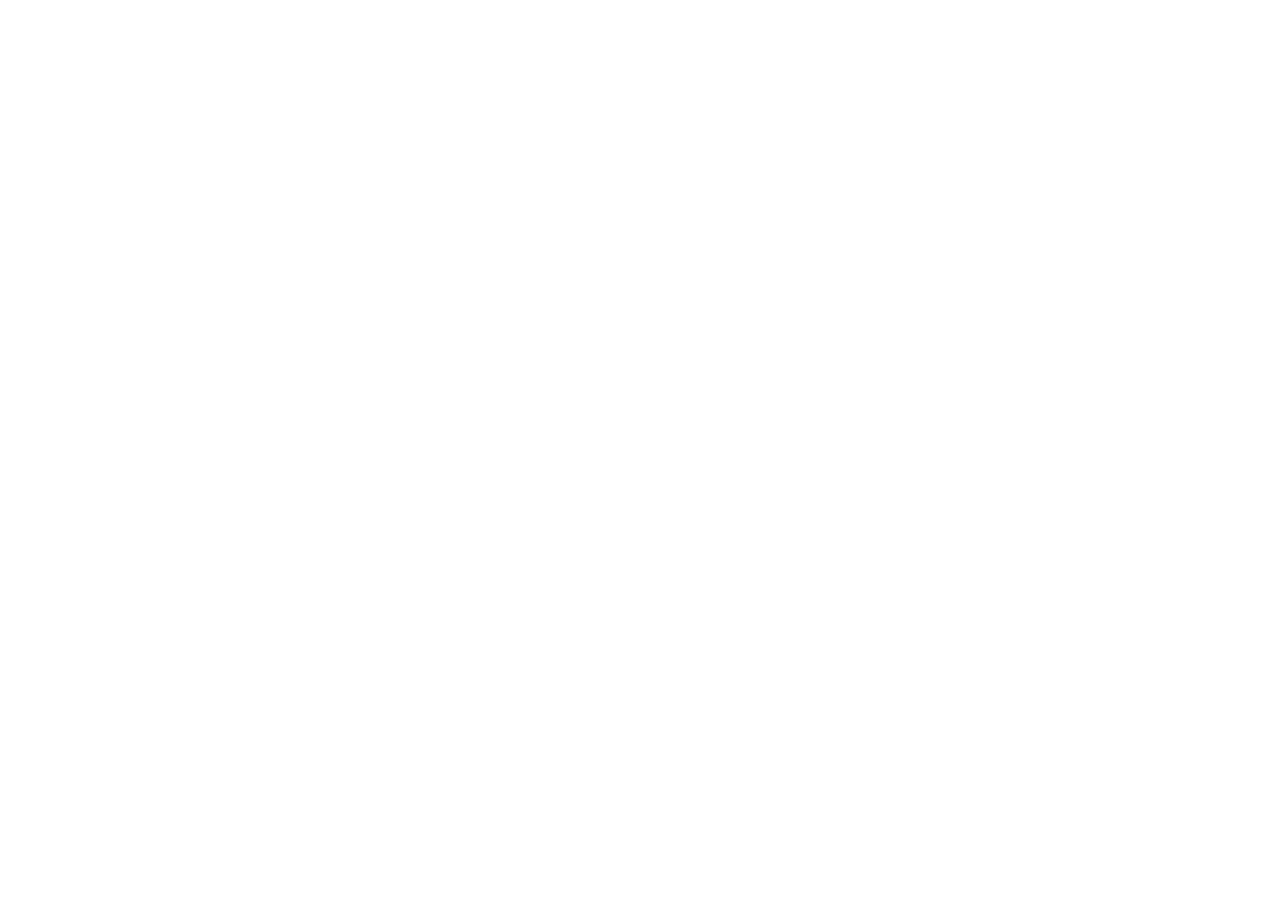
==== Q1/index.html @ ed795579 "first commit" ====
<!DOCTYPE html>
<html lang="en">

<head>
    <meta charset="UTF-8">
    <meta http-equiv="X-UA-Compatible" content="IE=edge">
    <meta name="viewport" content="width=device-width, initial-scale=1.0">
    <title>Q1</title>
</head>

<body>

</body>

</html>
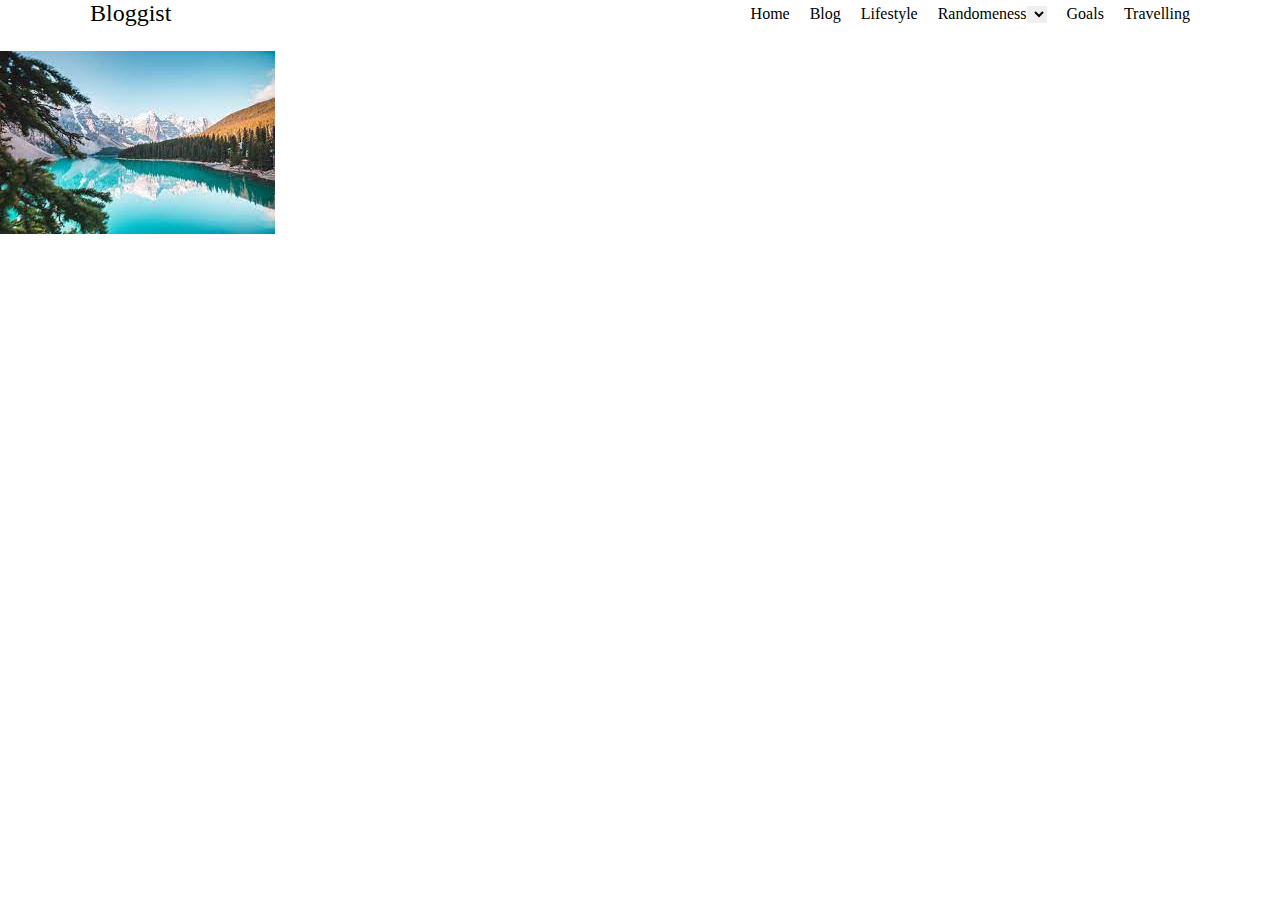
==== commit 81eafb67: "fit: header" ====
--- a/Q1/index.html
+++ b/Q1/index.html
@@ -1,15 +1,46 @@
 <!DOCTYPE html>
 <html lang="en">
+  <head>
+    <meta charset="UTF-8" />
+    <meta http-equiv="X-UA-Compatible" content="IE=edge" />
+    <meta name="viewport" content="width=device-width, initial-scale=1.0" />
+    <link rel="stylesheet" href="./assests/styles/reset.css">
+    <link rel="stylesheet" href="./assests/styles/style.css">
+    <title>Q1</title>
+  </head>
 
-<head>
-    <meta charset="UTF-8">
-    <meta http-equiv="X-UA-Compatible" content="IE=edge">
-    <meta name="viewport" content="width=device-width, initial-scale=1.0">
-    <title>Q1</title>
-</head>
+  <body>
+    <div class="container">
+      <header>
+        <span class="logo">Bloggist</span>
+        <nav class="navbar">
+          <ul>
+            <li>Home</li>
+            <li>Blog</li>
+            <li>Lifestyle</li>
+            <li>Randomeness<select name="nav-select" id="nav-select">
+                <option value=""></option>
+              </select></li>
+            <!-- <li list=""></li> -->
+            <li>Goals</li>
+            <li>Travelling</li>
+          </ul>
+        </nav>
+      </header>
+      <div class="slider">
+        <picture>
+            <source media="(max-width:600px)" srcset="./assests/images/slider-width612.jpg">
+            <source media="(min-width:601px)" srcset="./assests/images/slider.jpg">
+            <img src="./assests/images/slider.jpg" alt="Flowers" style="width:auto;">
+        </picture>
+      </div>
+      <div>
+        <main>
 
-<body>
-
-</body>
-
-</html>+        </main>
+        <aside></aside>
+      </div>
+      <footer></footer>
+    </div>
+  </body>
+</html>
--- a/Q1/assests/styles/style.css
+++ b/Q1/assests/styles/style.css
@@ -0,0 +1,34 @@
+.container{
+    display: grid;
+    grid-template-columns: 2fr 1fr;
+    font-size: 1rem;
+    width: 100vw;
+}
+header{
+    grid-column: 1/-1;
+    display: flex;
+    justify-content: space-around;
+    align-items: center;
+    margin-bottom: 1.5em;
+}
+.logo{
+    font-family: cursive;
+    font-size: 1.5em;
+    width: 5em;
+}
+nav{
+    width: 50em;
+
+}
+ul{
+    display: flex;
+    justify-content: end;
+    align-items: center;
+    gap: 20px;
+}
+li{
+    list-style: none;
+}
+select{
+    border: none;
+}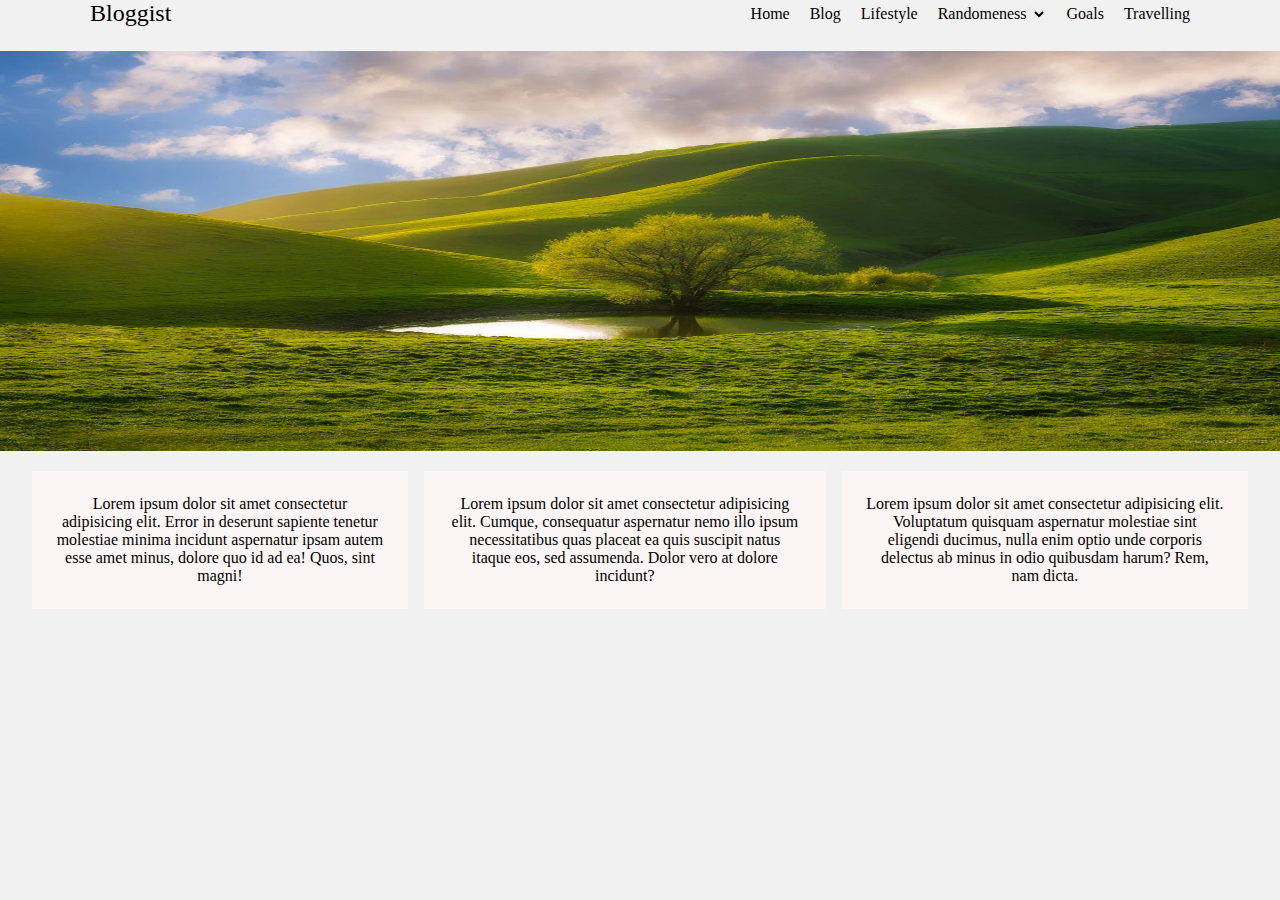
==== commit bc645f33: "fit: add about section" ====
--- a/Q1/index.html
+++ b/Q1/index.html
@@ -30,9 +30,15 @@
       <div class="slider">
         <picture>
             <source media="(max-width:600px)" srcset="./assests/images/slider-width612.jpg">
-            <source media="(min-width:601px)" srcset="./assests/images/slider.jpg">
-            <img src="./assests/images/slider.jpg" alt="Flowers" style="width:auto;">
+            <source media="(min-width:601px)" srcset="./assests/images/big.jpg">
+            <img src="./assests/images/big.jpg" alt="slider" >
         </picture>
+        <div class="about">
+          <div >Lorem ipsum dolor sit amet consectetur adipisicing elit. Error in deserunt sapiente tenetur molestiae minima incidunt aspernatur ipsam autem esse amet minus, dolore quo id ad ea! Quos, sint magni!</div>
+          <div>Lorem ipsum dolor sit amet consectetur adipisicing elit. Cumque, consequatur aspernatur nemo illo ipsum necessitatibus quas placeat ea quis suscipit natus itaque eos, sed assumenda. Dolor vero at dolore incidunt?</div>
+          <div>Lorem ipsum dolor sit amet consectetur adipisicing elit. Voluptatum quisquam aspernatur molestiae sint eligendi ducimus, nulla enim optio unde corporis delectus ab minus in odio quibusdam harum? Rem, nam dicta.</div>
+        </div>
+        
       </div>
       <div>
         <main>
--- a/Q1/assests/styles/style.css
+++ b/Q1/assests/styles/style.css
@@ -1,34 +1,52 @@
-.container{
-    display: grid;
-    grid-template-columns: 2fr 1fr;
-    font-size: 1rem;
-    width: 100vw;
+.container {
+  display: grid;
+  grid-template-columns: 2fr 1fr;
+  font-size: 1rem;
+  width: 100vw;
 }
-header{
-    grid-column: 1/-1;
-    display: flex;
-    justify-content: space-around;
-    align-items: center;
-    margin-bottom: 1.5em;
+header {
+  grid-column: 1/-1;
+  display: flex;
+  justify-content: space-around;
+  align-items: center;
+  margin-bottom: 1.5em;
 }
-.logo{
-    font-family: cursive;
-    font-size: 1.5em;
-    width: 5em;
+.logo {
+  font-family: cursive;
+  font-size: 1.5em;
+  width: 5em;
 }
-nav{
-    width: 50em;
+nav {
+  width: 50em;
+}
+ul {
+  display: flex;
+  justify-content: end;
+  align-items: center;
+  gap: 20px;
+}
+li {
+  list-style: none;
+}
+select {
+  border: none;
+}
+.slider {
+  grid-column: 1/-1;
+}
+.slider picture img {
+  width: 100%;
+  height: 25em;
+}
 
+.about {
+  display: flex;
+  justify-content: center;
+  gap: 1em;
+  padding: 1em 2em;
 }
-ul{
-    display: flex;
-    justify-content: end;
-    align-items: center;
-    gap: 20px;
+.about div {
+  background-color: rgb(252, 245, 245);
+  text-align: center;
+  padding: 1.5em;
 }
-li{
-    list-style: none;
-}
-select{
-    border: none;
-}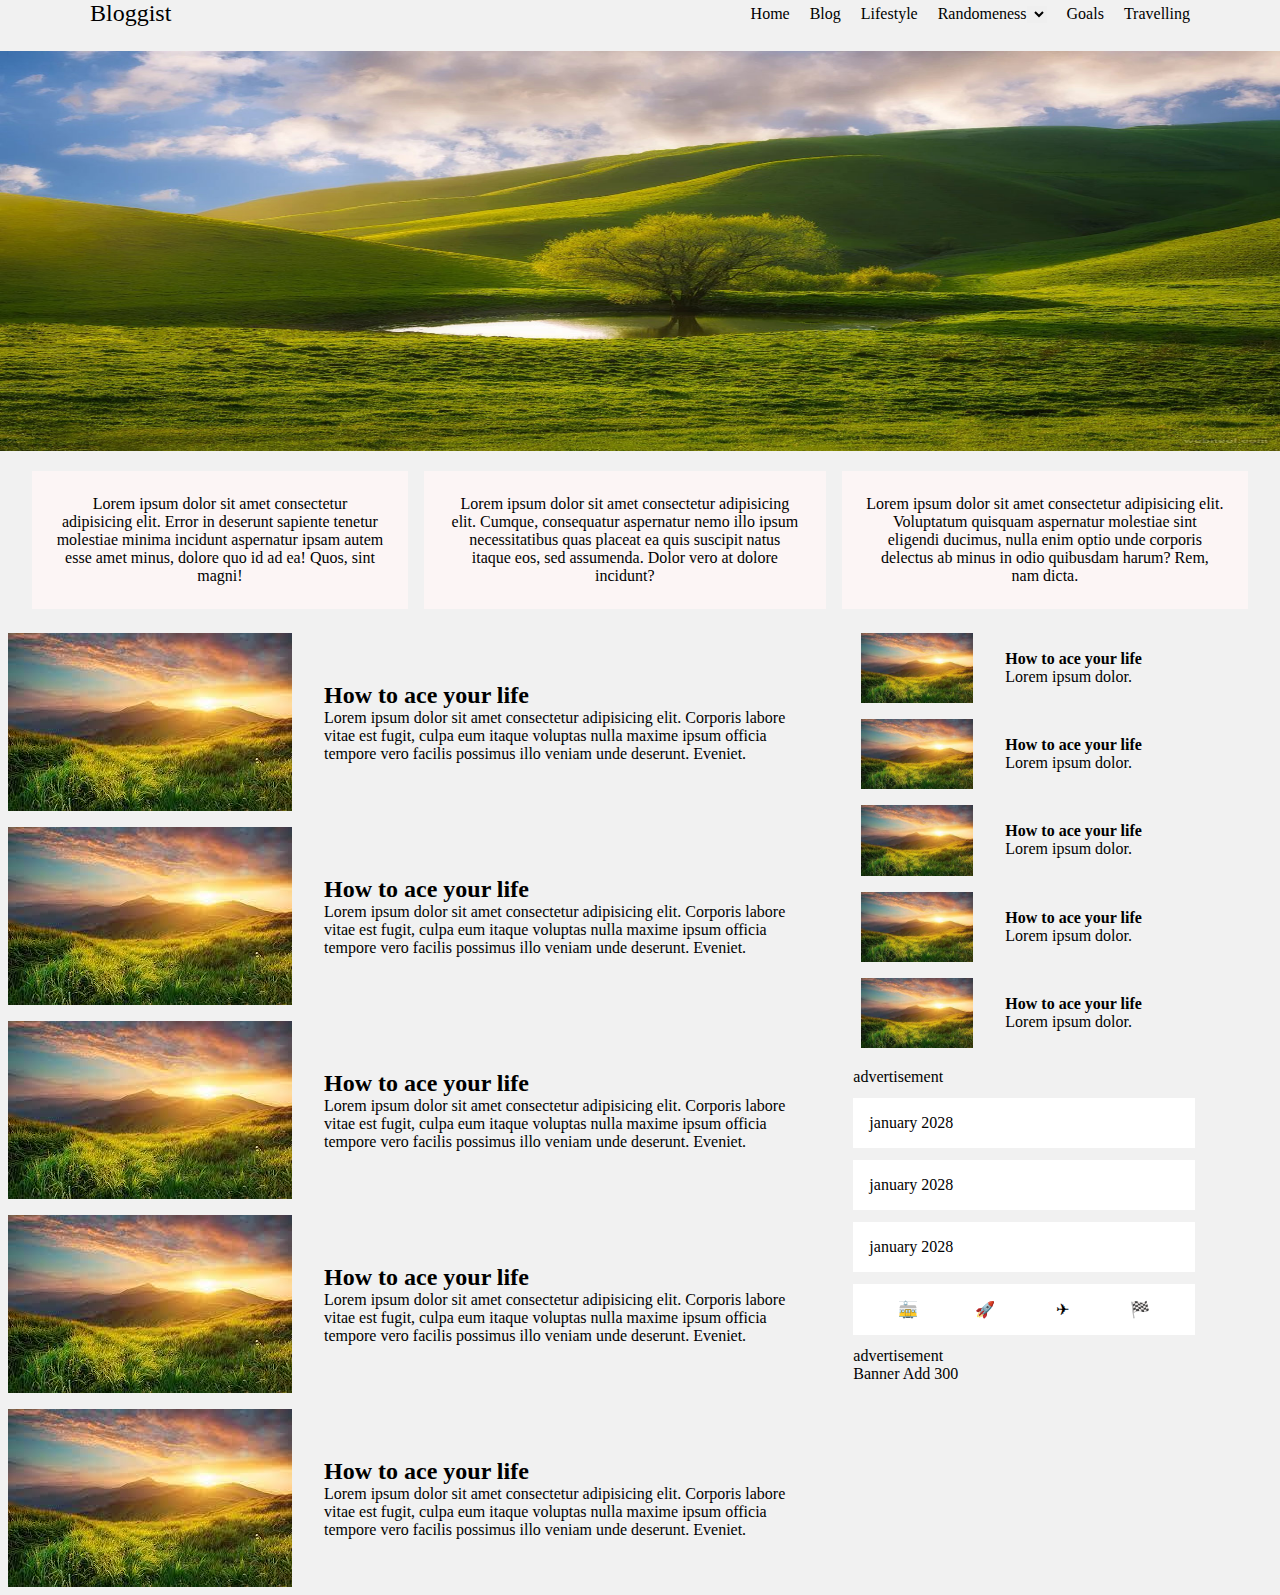
==== commit 8a0bfcb4: "feat: main & sidebar" ====
--- a/Q1/index.html
+++ b/Q1/index.html
@@ -4,8 +4,8 @@
     <meta charset="UTF-8" />
     <meta http-equiv="X-UA-Compatible" content="IE=edge" />
     <meta name="viewport" content="width=device-width, initial-scale=1.0" />
-    <link rel="stylesheet" href="./assests/styles/reset.css">
-    <link rel="stylesheet" href="./assests/styles/style.css">
+    <link rel="stylesheet" href="./assests/styles/reset.css" />
+    <link rel="stylesheet" href="./assests/styles/style.css" />
     <title>Q1</title>
   </head>
 
@@ -18,9 +18,11 @@
             <li>Home</li>
             <li>Blog</li>
             <li>Lifestyle</li>
-            <li>Randomeness<select name="nav-select" id="nav-select">
+            <li>
+              Randomeness<select name="nav-select" id="nav-select">
                 <option value=""></option>
-              </select></li>
+              </select>
+            </li>
             <!-- <li list=""></li> -->
             <li>Goals</li>
             <li>Travelling</li>
@@ -29,23 +31,155 @@
       </header>
       <div class="slider">
         <picture>
-            <source media="(max-width:600px)" srcset="./assests/images/slider-width612.jpg">
-            <source media="(min-width:601px)" srcset="./assests/images/big.jpg">
-            <img src="./assests/images/big.jpg" alt="slider" >
+          <source
+            media="(max-width:600px)"
+            srcset="./assests/images/slider-width612.jpg"
+          />
+          <source media="(min-width:601px)" srcset="./assests/images/big.jpg" />
+          <img src="./assests/images/big.jpg" alt="slider" />
         </picture>
         <div class="about">
-          <div >Lorem ipsum dolor sit amet consectetur adipisicing elit. Error in deserunt sapiente tenetur molestiae minima incidunt aspernatur ipsam autem esse amet minus, dolore quo id ad ea! Quos, sint magni!</div>
-          <div>Lorem ipsum dolor sit amet consectetur adipisicing elit. Cumque, consequatur aspernatur nemo illo ipsum necessitatibus quas placeat ea quis suscipit natus itaque eos, sed assumenda. Dolor vero at dolore incidunt?</div>
-          <div>Lorem ipsum dolor sit amet consectetur adipisicing elit. Voluptatum quisquam aspernatur molestiae sint eligendi ducimus, nulla enim optio unde corporis delectus ab minus in odio quibusdam harum? Rem, nam dicta.</div>
+          <div>
+            Lorem ipsum dolor sit amet consectetur adipisicing elit. Error in
+            deserunt sapiente tenetur molestiae minima incidunt aspernatur ipsam
+            autem esse amet minus, dolore quo id ad ea! Quos, sint magni!
+          </div>
+          <div>
+            Lorem ipsum dolor sit amet consectetur adipisicing elit. Cumque,
+            consequatur aspernatur nemo illo ipsum necessitatibus quas placeat
+            ea quis suscipit natus itaque eos, sed assumenda. Dolor vero at
+            dolore incidunt?
+          </div>
+          <div>
+            Lorem ipsum dolor sit amet consectetur adipisicing elit. Voluptatum
+            quisquam aspernatur molestiae sint eligendi ducimus, nulla enim
+            optio unde corporis delectus ab minus in odio quibusdam harum? Rem,
+            nam dicta.
+          </div>
         </div>
-        
       </div>
-      <div>
-        <main>
 
-        </main>
-        <aside></aside>
-      </div>
+      <main>
+        <div class="card">
+          <img src="./assests/images/slider-width612.jpg" alt="sideImage" />
+          <div class="card-desc">
+            <h2>How to ace your life</h2>
+            <p>
+              Lorem ipsum dolor sit amet consectetur adipisicing elit. Corporis
+              labore vitae est fugit, culpa eum itaque voluptas nulla maxime
+              ipsum officia tempore vero facilis possimus illo veniam unde
+              deserunt. Eveniet.
+            </p>
+          </div>
+        </div>
+        <div class="card">
+          <img src="./assests/images/slider-width612.jpg" alt="sideImage" />
+          <div class="card-desc">
+            <h2>How to ace your life</h2>
+            <p>
+              Lorem ipsum dolor sit amet consectetur adipisicing elit. Corporis
+              labore vitae est fugit, culpa eum itaque voluptas nulla maxime
+              ipsum officia tempore vero facilis possimus illo veniam unde
+              deserunt. Eveniet.
+            </p>
+          </div>
+        </div>
+        <div class="card">
+          <img src="./assests/images/slider-width612.jpg" alt="sideImage" />
+          <div class="card-desc">
+            <h2>How to ace your life</h2>
+            <p>
+              Lorem ipsum dolor sit amet consectetur adipisicing elit. Corporis
+              labore vitae est fugit, culpa eum itaque voluptas nulla maxime
+              ipsum officia tempore vero facilis possimus illo veniam unde
+              deserunt. Eveniet.
+            </p>
+          </div>
+        </div>
+        <div class="card">
+          <img src="./assests/images/slider-width612.jpg" alt="sideImage" />
+          <div class="card-desc">
+            <h2>How to ace your life</h2>
+            <p>
+              Lorem ipsum dolor sit amet consectetur adipisicing elit. Corporis
+              labore vitae est fugit, culpa eum itaque voluptas nulla maxime
+              ipsum officia tempore vero facilis possimus illo veniam unde
+              deserunt. Eveniet.
+            </p>
+          </div>
+        </div>
+        <div class="card">
+          <img src="./assests/images/slider-width612.jpg" alt="sideImage" />
+          <div class="card-desc">
+            <h2>How to ace your life</h2>
+            <p>
+              Lorem ipsum dolor sit amet consectetur adipisicing elit. Corporis
+              labore vitae est fugit, culpa eum itaque voluptas nulla maxime
+              ipsum officia tempore vero facilis possimus illo veniam unde
+              deserunt. Eveniet.
+            </p>
+          </div>
+        </div>
+      </main>
+      <aside>
+        <div class="popular-post">
+          <div class="card">
+            <img src="./assests/images/slider-width612.jpg" alt="sideImage" />
+            <div class="card-desc">
+              <h4>How to ace your life</h4>
+              <p>Lorem ipsum dolor.</p>
+            </div>
+          </div>
+          <div class="card">
+            <img src="./assests/images/slider-width612.jpg" alt="sideImage" />
+            <div class="card-desc">
+              <h4>How to ace your life</h4>
+              <p>Lorem ipsum dolor.</p>
+            </div>
+          </div>
+          <div class="card">
+            <img src="./assests/images/slider-width612.jpg" alt="sideImage" />
+            <div class="card-desc">
+              <h4>How to ace your life</h4>
+              <p>Lorem ipsum dolor.</p>
+            </div>
+          </div>
+          <div class="card">
+            <img src="./assests/images/slider-width612.jpg" alt="sideImage" />
+            <div class="card-desc">
+              <h4>How to ace your life</h4>
+              <p>Lorem ipsum dolor.</p>
+            </div>
+          </div>
+          <div class="card">
+            <img src="./assests/images/slider-width612.jpg" alt="sideImage" />
+            <div class="card-desc">
+              <h4>How to ace your life</h4>
+              <p>Lorem ipsum dolor.</p>
+            </div>
+          </div>
+        </div>
+
+        <div class="archive">
+          <label>advertisement</label>
+          <p>january 2028</p>
+          <p>january 2028</p>
+          <p>january 2028</p>
+        </div>
+
+        <div class="social-media">
+          <span>🚋</span>
+          <span>🚀</span>
+          <span>✈</span>
+          <span>🏁</span>
+        </div>
+        <div class="advertisement">
+          <label>advertisement</label>
+          <p>Banner Add 300</p>
+
+        </div>
+      </aside>
+
       <footer></footer>
     </div>
   </body>
--- a/Q1/assests/styles/style.css
+++ b/Q1/assests/styles/style.css
@@ -50,3 +50,50 @@
   text-align: center;
   padding: 1.5em;
 }
+main{
+    display: flex;
+    flex-direction: column;
+}
+.card{
+    display: flex;
+    flex-direction: row;
+    align-items: center;
+    padding: 0.5em;
+}
+.card-desc{
+    display: flex;
+    flex-direction: column;
+    padding: 1em 2em;    
+}
+
+aside .card img{
+    width: 7em;
+}
+aside{
+    display: flex;
+    flex-direction: column;
+    gap: 0.75em;
+}
+.archive{
+    display: flex;
+    flex-direction: column;
+    gap: 0.75em;
+}
+.archive p {
+    width: 80%;
+    background-color: white;
+    padding: 1em;
+}
+
+.social-media{
+    display: flex;
+    flex-direction: row;
+    width: 80%;
+    background-color: white;
+    padding: 1em;
+}
+.social-media span{
+    text-align: center;
+    width: 25%;
+
+}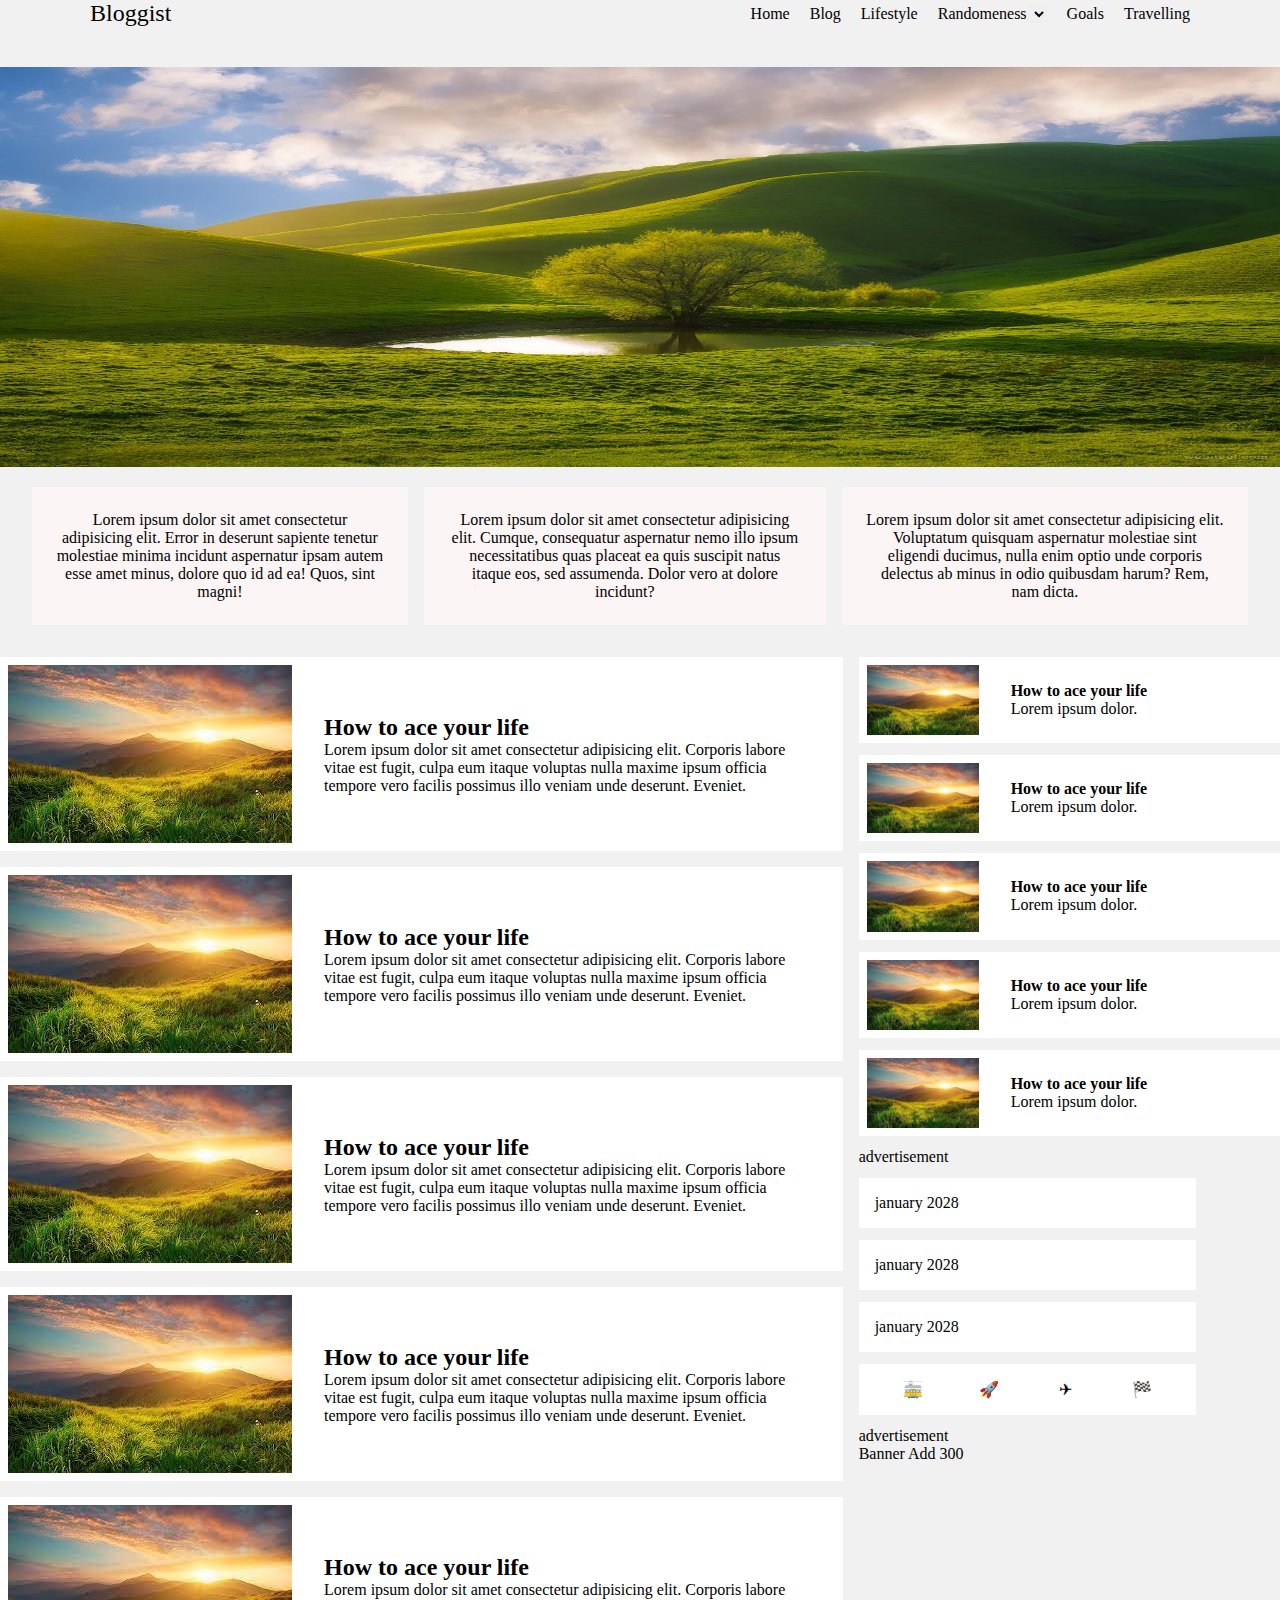
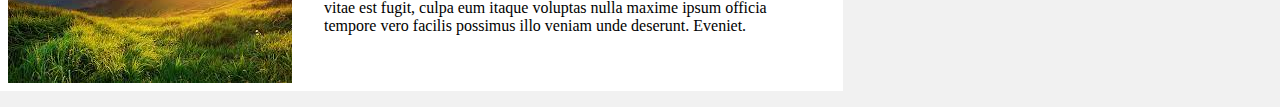
==== commit 0ab875c3: "style: add responsive media query" ====
--- a/Q1/index.html
+++ b/Q1/index.html
@@ -1,186 +1,186 @@
 <!DOCTYPE html>
 <html lang="en">
-  <head>
+
+<head>
     <meta charset="UTF-8" />
     <meta http-equiv="X-UA-Compatible" content="IE=edge" />
     <meta name="viewport" content="width=device-width, initial-scale=1.0" />
     <link rel="stylesheet" href="./assests/styles/reset.css" />
     <link rel="stylesheet" href="./assests/styles/style.css" />
+    <link rel="stylesheet" href="./assests/styles/media.css">
     <title>Q1</title>
-  </head>
+</head>
 
-  <body>
+<body>
     <div class="container">
-      <header>
-        <span class="logo">Bloggist</span>
-        <nav class="navbar">
-          <ul>
-            <li>Home</li>
-            <li>Blog</li>
-            <li>Lifestyle</li>
-            <li>
-              Randomeness<select name="nav-select" id="nav-select">
-                <option value=""></option>
-              </select>
-            </li>
-            <!-- <li list=""></li> -->
-            <li>Goals</li>
-            <li>Travelling</li>
-          </ul>
-        </nav>
-      </header>
-      <div class="slider">
-        <picture>
-          <source
-            media="(max-width:600px)"
-            srcset="./assests/images/slider-width612.jpg"
-          />
-          <source media="(min-width:601px)" srcset="./assests/images/big.jpg" />
-          <img src="./assests/images/big.jpg" alt="slider" />
-        </picture>
-        <div class="about">
-          <div>
-            Lorem ipsum dolor sit amet consectetur adipisicing elit. Error in
-            deserunt sapiente tenetur molestiae minima incidunt aspernatur ipsam
-            autem esse amet minus, dolore quo id ad ea! Quos, sint magni!
-          </div>
-          <div>
-            Lorem ipsum dolor sit amet consectetur adipisicing elit. Cumque,
-            consequatur aspernatur nemo illo ipsum necessitatibus quas placeat
-            ea quis suscipit natus itaque eos, sed assumenda. Dolor vero at
-            dolore incidunt?
-          </div>
-          <div>
-            Lorem ipsum dolor sit amet consectetur adipisicing elit. Voluptatum
-            quisquam aspernatur molestiae sint eligendi ducimus, nulla enim
-            optio unde corporis delectus ab minus in odio quibusdam harum? Rem,
-            nam dicta.
-          </div>
+        <header>
+            <span class="logo">Bloggist</span>
+            <nav class="navbar">
+                <ul>
+                    <li>Home</li>
+                    <li>Blog</li>
+                    <li>Lifestyle</li>
+                    <li>
+                        Randomeness<select name="nav-select" id="nav-select">
+                            <option value=""></option>
+                        </select>
+                    </li>
+                    <!-- <li list=""></li> -->
+                    <li>Goals</li>
+                    <li>Travelling</li>
+                </ul>
+            </nav>
+        </header>
+        <div class="slider">
+            <picture>
+                <source media="(max-width:600px)" srcset="./assests/images/slider-width612.jpg" />
+                <source media="(min-width:601px)" srcset="./assests/images/big.jpg" />
+                <img src="./assests/images/big.jpg" alt="slider" />
+            </picture>
+            <div class="about">
+                <div>
+                    Lorem ipsum dolor sit amet consectetur adipisicing elit. Error in
+                    deserunt sapiente tenetur molestiae minima incidunt aspernatur ipsam
+                    autem esse amet minus, dolore quo id ad ea! Quos, sint magni!
+                </div>
+                <div>
+                    Lorem ipsum dolor sit amet consectetur adipisicing elit. Cumque,
+                    consequatur aspernatur nemo illo ipsum necessitatibus quas placeat
+                    ea quis suscipit natus itaque eos, sed assumenda. Dolor vero at
+                    dolore incidunt?
+                </div>
+                <div>
+                    Lorem ipsum dolor sit amet consectetur adipisicing elit. Voluptatum
+                    quisquam aspernatur molestiae sint eligendi ducimus, nulla enim
+                    optio unde corporis delectus ab minus in odio quibusdam harum? Rem,
+                    nam dicta.
+                </div>
+            </div>
         </div>
-      </div>
+        <!-- <div class="container-1"> -->
+        <main>
+            <div class="card">
+                <img src="./assests/images/slider-width612.jpg" alt="sideImage" />
+                <div class="card-desc">
+                    <h2>How to ace your life</h2>
+                    <p>
+                        Lorem ipsum dolor sit amet consectetur adipisicing elit. Corporis
+                        labore vitae est fugit, culpa eum itaque voluptas nulla maxime
+                        ipsum officia tempore vero facilis possimus illo veniam unde
+                        deserunt. Eveniet.
+                    </p>
+                </div>
+            </div>
+            <div class="card">
+                <img src="./assests/images/slider-width612.jpg" alt="sideImage" />
+                <div class="card-desc">
+                    <h2>How to ace your life</h2>
+                    <p>
+                        Lorem ipsum dolor sit amet consectetur adipisicing elit. Corporis
+                        labore vitae est fugit, culpa eum itaque voluptas nulla maxime
+                        ipsum officia tempore vero facilis possimus illo veniam unde
+                        deserunt. Eveniet.
+                    </p>
+                </div>
+            </div>
+            <div class="card">
+                <img src="./assests/images/slider-width612.jpg" alt="sideImage" />
+                <div class="card-desc">
+                    <h2>How to ace your life</h2>
+                    <p>
+                        Lorem ipsum dolor sit amet consectetur adipisicing elit. Corporis
+                        labore vitae est fugit, culpa eum itaque voluptas nulla maxime
+                        ipsum officia tempore vero facilis possimus illo veniam unde
+                        deserunt. Eveniet.
+                    </p>
+                </div>
+            </div>
+            <div class="card">
+                <img src="./assests/images/slider-width612.jpg" alt="sideImage" />
+                <div class="card-desc">
+                    <h2>How to ace your life</h2>
+                    <p>
+                        Lorem ipsum dolor sit amet consectetur adipisicing elit. Corporis
+                        labore vitae est fugit, culpa eum itaque voluptas nulla maxime
+                        ipsum officia tempore vero facilis possimus illo veniam unde
+                        deserunt. Eveniet.
+                    </p>
+                </div>
+            </div>
+            <div class="card">
+                <img src="./assests/images/slider-width612.jpg" alt="sideImage" />
+                <div class="card-desc">
+                    <h2>How to ace your life</h2>
+                    <p>
+                        Lorem ipsum dolor sit amet consectetur adipisicing elit. Corporis
+                        labore vitae est fugit, culpa eum itaque voluptas nulla maxime
+                        ipsum officia tempore vero facilis possimus illo veniam unde
+                        deserunt. Eveniet.
+                    </p>
+                </div>
+            </div>
+        </main>
+        <aside>
+            <div class="popular-post">
+                <div class="card">
+                    <img src="./assests/images/slider-width612.jpg" alt="sideImage" />
+                    <div class="card-desc">
+                        <h4>How to ace your life</h4>
+                        <p>Lorem ipsum dolor.</p>
+                    </div>
+                </div>
+                <div class="card">
+                    <img src="./assests/images/slider-width612.jpg" alt="sideImage" />
+                    <div class="card-desc">
+                        <h4>How to ace your life</h4>
+                        <p>Lorem ipsum dolor.</p>
+                    </div>
+                </div>
+                <div class="card">
+                    <img src="./assests/images/slider-width612.jpg" alt="sideImage" />
+                    <div class="card-desc">
+                        <h4>How to ace your life</h4>
+                        <p>Lorem ipsum dolor.</p>
+                    </div>
+                </div>
+                <div class="card">
+                    <img src="./assests/images/slider-width612.jpg" alt="sideImage" />
+                    <div class="card-desc">
+                        <h4>How to ace your life</h4>
+                        <p>Lorem ipsum dolor.</p>
+                    </div>
+                </div>
+                <div class="card">
+                    <img src="./assests/images/slider-width612.jpg" alt="sideImage" />
+                    <div class="card-desc">
+                        <h4>How to ace your life</h4>
+                        <p>Lorem ipsum dolor.</p>
+                    </div>
+                </div>
+            </div>
 
-      <main>
-        <div class="card">
-          <img src="./assests/images/slider-width612.jpg" alt="sideImage" />
-          <div class="card-desc">
-            <h2>How to ace your life</h2>
-            <p>
-              Lorem ipsum dolor sit amet consectetur adipisicing elit. Corporis
-              labore vitae est fugit, culpa eum itaque voluptas nulla maxime
-              ipsum officia tempore vero facilis possimus illo veniam unde
-              deserunt. Eveniet.
-            </p>
-          </div>
-        </div>
-        <div class="card">
-          <img src="./assests/images/slider-width612.jpg" alt="sideImage" />
-          <div class="card-desc">
-            <h2>How to ace your life</h2>
-            <p>
-              Lorem ipsum dolor sit amet consectetur adipisicing elit. Corporis
-              labore vitae est fugit, culpa eum itaque voluptas nulla maxime
-              ipsum officia tempore vero facilis possimus illo veniam unde
-              deserunt. Eveniet.
-            </p>
-          </div>
-        </div>
-        <div class="card">
-          <img src="./assests/images/slider-width612.jpg" alt="sideImage" />
-          <div class="card-desc">
-            <h2>How to ace your life</h2>
-            <p>
-              Lorem ipsum dolor sit amet consectetur adipisicing elit. Corporis
-              labore vitae est fugit, culpa eum itaque voluptas nulla maxime
-              ipsum officia tempore vero facilis possimus illo veniam unde
-              deserunt. Eveniet.
-            </p>
-          </div>
-        </div>
-        <div class="card">
-          <img src="./assests/images/slider-width612.jpg" alt="sideImage" />
-          <div class="card-desc">
-            <h2>How to ace your life</h2>
-            <p>
-              Lorem ipsum dolor sit amet consectetur adipisicing elit. Corporis
-              labore vitae est fugit, culpa eum itaque voluptas nulla maxime
-              ipsum officia tempore vero facilis possimus illo veniam unde
-              deserunt. Eveniet.
-            </p>
-          </div>
-        </div>
-        <div class="card">
-          <img src="./assests/images/slider-width612.jpg" alt="sideImage" />
-          <div class="card-desc">
-            <h2>How to ace your life</h2>
-            <p>
-              Lorem ipsum dolor sit amet consectetur adipisicing elit. Corporis
-              labore vitae est fugit, culpa eum itaque voluptas nulla maxime
-              ipsum officia tempore vero facilis possimus illo veniam unde
-              deserunt. Eveniet.
-            </p>
-          </div>
-        </div>
-      </main>
-      <aside>
-        <div class="popular-post">
-          <div class="card">
-            <img src="./assests/images/slider-width612.jpg" alt="sideImage" />
-            <div class="card-desc">
-              <h4>How to ace your life</h4>
-              <p>Lorem ipsum dolor.</p>
+            <div class="archive">
+                <label>advertisement</label>
+                <p>january 2028</p>
+                <p>january 2028</p>
+                <p>january 2028</p>
             </div>
-          </div>
-          <div class="card">
-            <img src="./assests/images/slider-width612.jpg" alt="sideImage" />
-            <div class="card-desc">
-              <h4>How to ace your life</h4>
-              <p>Lorem ipsum dolor.</p>
+
+            <div class="social-media">
+                <span>🚋</span>
+                <span>🚀</span>
+                <span>✈</span>
+                <span>🏁</span>
             </div>
-          </div>
-          <div class="card">
-            <img src="./assests/images/slider-width612.jpg" alt="sideImage" />
-            <div class="card-desc">
-              <h4>How to ace your life</h4>
-              <p>Lorem ipsum dolor.</p>
+            <div class="advertisement">
+                <label>advertisement</label>
+                <p>Banner Add 300</p>
+
             </div>
-          </div>
-          <div class="card">
-            <img src="./assests/images/slider-width612.jpg" alt="sideImage" />
-            <div class="card-desc">
-              <h4>How to ace your life</h4>
-              <p>Lorem ipsum dolor.</p>
-            </div>
-          </div>
-          <div class="card">
-            <img src="./assests/images/slider-width612.jpg" alt="sideImage" />
-            <div class="card-desc">
-              <h4>How to ace your life</h4>
-              <p>Lorem ipsum dolor.</p>
-            </div>
-          </div>
-        </div>
+        </aside>
+        <!-- </div> -->
+        <footer></footer>
+    </div>
+</body>
 
-        <div class="archive">
-          <label>advertisement</label>
-          <p>january 2028</p>
-          <p>january 2028</p>
-          <p>january 2028</p>
-        </div>
-
-        <div class="social-media">
-          <span>🚋</span>
-          <span>🚀</span>
-          <span>✈</span>
-          <span>🏁</span>
-        </div>
-        <div class="advertisement">
-          <label>advertisement</label>
-          <p>Banner Add 300</p>
-
-        </div>
-      </aside>
-
-      <footer></footer>
-    </div>
-  </body>
-</html>
+</html>--- a/Q1/assests/styles/style.css
+++ b/Q1/assests/styles/style.css
@@ -2,8 +2,9 @@
   display: grid;
   grid-template-columns: 2fr 1fr;
   font-size: 1rem;
-  width: 100vw;
+  gap: 1em;
 }
+
 header {
   grid-column: 1/-1;
   display: flex;
@@ -11,33 +12,46 @@
   align-items: center;
   margin-bottom: 1.5em;
 }
+
 .logo {
   font-family: cursive;
   font-size: 1.5em;
   width: 5em;
 }
+
 nav {
   width: 50em;
 }
+
 ul {
   display: flex;
   justify-content: end;
   align-items: center;
   gap: 20px;
 }
+
 li {
   list-style: none;
 }
+
 select {
   border: none;
 }
+
 .slider {
   grid-column: 1/-1;
 }
+
 .slider picture img {
   width: 100%;
   height: 25em;
 }
+
+/* .container-1 {
+  grid-column: 1/-1;
+  grid-template-columns: 2fr 1fr;
+  padding: 2em;
+} */
 
 .about {
   display: flex;
@@ -45,55 +59,70 @@
   gap: 1em;
   padding: 1em 2em;
 }
+
 .about div {
   background-color: rgb(252, 245, 245);
   text-align: center;
   padding: 1.5em;
 }
-main{
-    display: flex;
-    flex-direction: column;
-}
-.card{
-    display: flex;
-    flex-direction: row;
-    align-items: center;
-    padding: 0.5em;
-}
-.card-desc{
-    display: flex;
-    flex-direction: column;
-    padding: 1em 2em;    
+
+main {
+  display: flex;
+  flex-direction: column;
+  gap: 1em;
 }
 
-aside .card img{
-    width: 7em;
-}
-aside{
-    display: flex;
-    flex-direction: column;
-    gap: 0.75em;
-}
-.archive{
-    display: flex;
-    flex-direction: column;
-    gap: 0.75em;
-}
-.archive p {
-    width: 80%;
-    background-color: white;
-    padding: 1em;
+.card {
+  display: flex;
+  flex-direction: row;
+  align-items: center;
+  padding: 0.5em;
+  background-color: #fff;
 }
 
-.social-media{
-    display: flex;
-    flex-direction: row;
-    width: 80%;
-    background-color: white;
-    padding: 1em;
+.card-desc {
+  display: flex;
+  flex-direction: column;
+  padding: 1em 2em;
 }
-.social-media span{
-    text-align: center;
-    width: 25%;
 
+aside .card img {
+  width: 7em;
+}
+
+aside {
+  display: flex;
+  flex-direction: column;
+  gap: 0.75em;
+}
+
+.popular-post {
+  display: flex;
+  flex-direction: column;
+  gap: 0.75em;
+}
+
+.archive {
+  display: flex;
+  flex-direction: column;
+  gap: 0.75em;
+}
+
+.archive p {
+  width: 80%;
+  background-color: white;
+  padding: 1em;
+}
+
+.social-media {
+  display: flex;
+  flex-direction: row;
+  width: 80%;
+  background-color: white;
+  padding: 1em;
+}
+
+.social-media span {
+  text-align: center;
+  width: 25%;
 }--- a/Q1/assests/styles/media.css
+++ b/Q1/assests/styles/media.css
@@ -0,0 +1,52 @@
+/* 992px */
+@media (max-width: 62em) {
+    aside .card-desc {
+        padding: 0.5em 1em;
+    }
+}
+
+/* 892px */
+@media (max-width: 55.75em) {
+    .card {
+        flex-direction: column;
+    }
+
+    .card img {
+        width: 26em;
+    }
+
+    aside .card img {
+        width: 10em;
+    }
+}
+
+/* 700px */
+@media (max-width: 44em) {
+    .about {
+        flex-wrap: wrap;
+    }
+
+    main {
+        grid-column: 1/-1;
+    }
+
+    aside {
+        grid-column: 1/-1;
+    }
+
+    .popular-post {
+        flex-direction: row;
+        justify-content: center;
+        flex-wrap: wrap;
+    }
+
+    .archive {
+        justify-content: center;
+        align-items: center;
+    }
+
+    .social-media {
+        justify-content: center;
+        align-items: center;
+    }
+}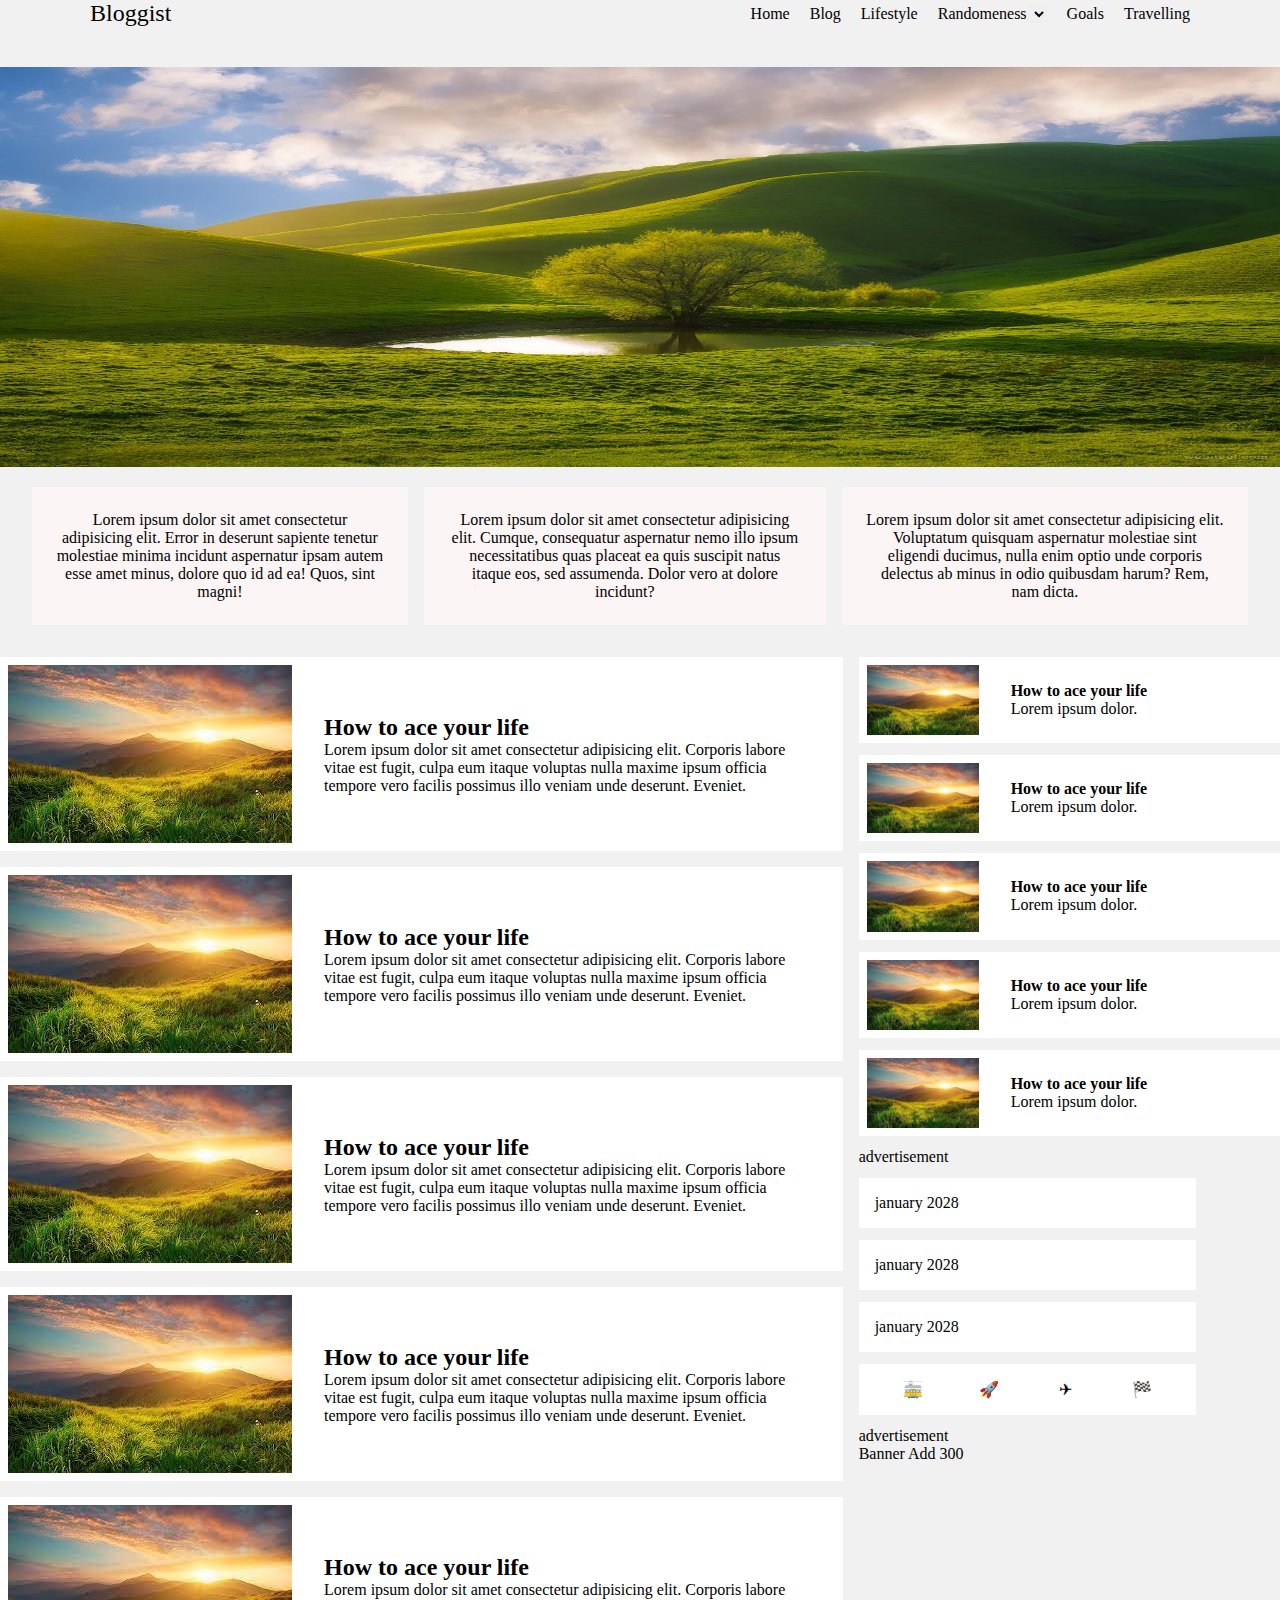
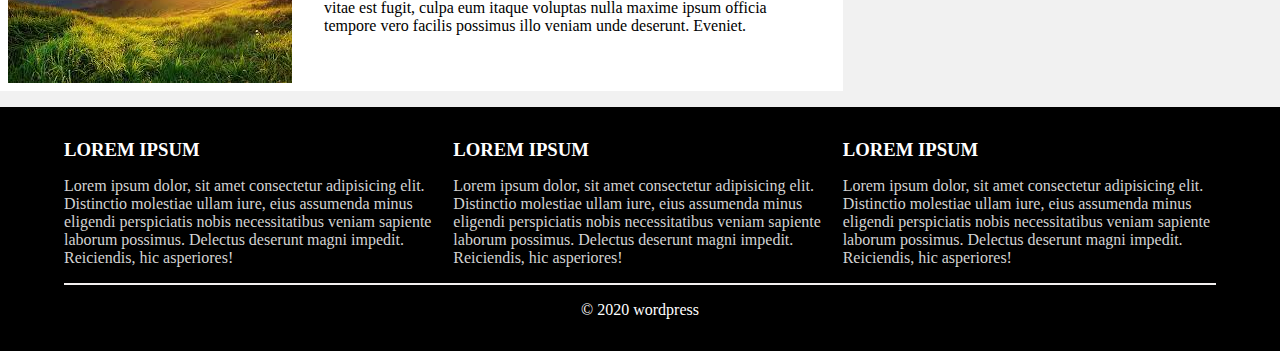
==== commit 722660aa: "feat: add footer part and make it responsive" ====
--- a/Q1/index.html
+++ b/Q1/index.html
@@ -57,7 +57,6 @@
                 </div>
             </div>
         </div>
-        <!-- <div class="container-1"> -->
         <main>
             <div class="card">
                 <img src="./assests/images/slider-width612.jpg" alt="sideImage" />
@@ -158,28 +157,49 @@
                     </div>
                 </div>
             </div>
-
             <div class="archive">
                 <label>advertisement</label>
                 <p>january 2028</p>
                 <p>january 2028</p>
                 <p>january 2028</p>
             </div>
-
             <div class="social-media">
                 <span>🚋</span>
                 <span>🚀</span>
                 <span>✈</span>
                 <span>🏁</span>
             </div>
+
             <div class="advertisement">
                 <label>advertisement</label>
                 <p>Banner Add 300</p>
 
             </div>
         </aside>
-        <!-- </div> -->
-        <footer></footer>
+        <footer>
+            <div class="footer-desc">
+                <div class="footer-item">
+                    <h3>LOREM IPSUM</h3>
+                    <p>Lorem ipsum dolor, sit amet consectetur adipisicing elit. Distinctio molestiae ullam iure, eius
+                        assumenda minus eligendi perspiciatis nobis necessitatibus veniam sapiente laborum possimus.
+                        Delectus deserunt magni impedit. Reiciendis, hic asperiores!</p>
+                </div>
+                <div class="footer-item">
+                    <h3>LOREM IPSUM</h3>
+                    <p>Lorem ipsum dolor, sit amet consectetur adipisicing elit. Distinctio molestiae ullam iure, eius
+                        assumenda minus eligendi perspiciatis nobis necessitatibus veniam sapiente laborum possimus.
+                        Delectus deserunt magni impedit. Reiciendis, hic asperiores!</p>
+                </div>
+                <div class="footer-item">
+                    <h3>LOREM IPSUM</h3>
+                    <p>Lorem ipsum dolor, sit amet consectetur adipisicing elit. Distinctio molestiae ullam iure, eius
+                        assumenda minus eligendi perspiciatis nobis necessitatibus veniam sapiente laborum possimus.
+                        Delectus deserunt magni impedit. Reiciendis, hic asperiores!</p>
+                </div>
+            </div>
+            <hr>
+            <p class="copyright">&#169; 2020 wordpress</p>
+        </footer>
     </div>
 </body>
 
--- a/Q1/assests/styles/style.css
+++ b/Q1/assests/styles/style.css
@@ -46,12 +46,6 @@
   width: 100%;
   height: 25em;
 }
-
-/* .container-1 {
-  grid-column: 1/-1;
-  grid-template-columns: 2fr 1fr;
-  padding: 2em;
-} */
 
 .about {
   display: flex;
@@ -125,4 +119,34 @@
 .social-media span {
   text-align: center;
   width: 25%;
+}
+
+footer {
+  grid-column: 1/-1;
+  display: flex;
+  flex-direction: column;
+  gap: 1em;
+  background-color: black;
+  padding: 2em 4em;
+  color: white;
+}
+
+.footer-desc {
+  display: flex;
+  gap: 1em;
+}
+
+.footer-desc p {
+  margin-top: 1em;
+  color: rgb(211, 211, 211);
+}
+
+hr {
+  border: none;
+  background-color: #f2efef;
+  height: 0.1em;
+}
+
+.copyright {
+  text-align: center;
 }--- a/Q1/assests/styles/media.css
+++ b/Q1/assests/styles/media.css
@@ -46,7 +46,12 @@
     }
 
     .social-media {
+        margin: auto;
         justify-content: center;
-        align-items: center;
+        justify-content: center;
+    }
+
+    .footer-desc {
+        flex-direction: column;
     }
 }